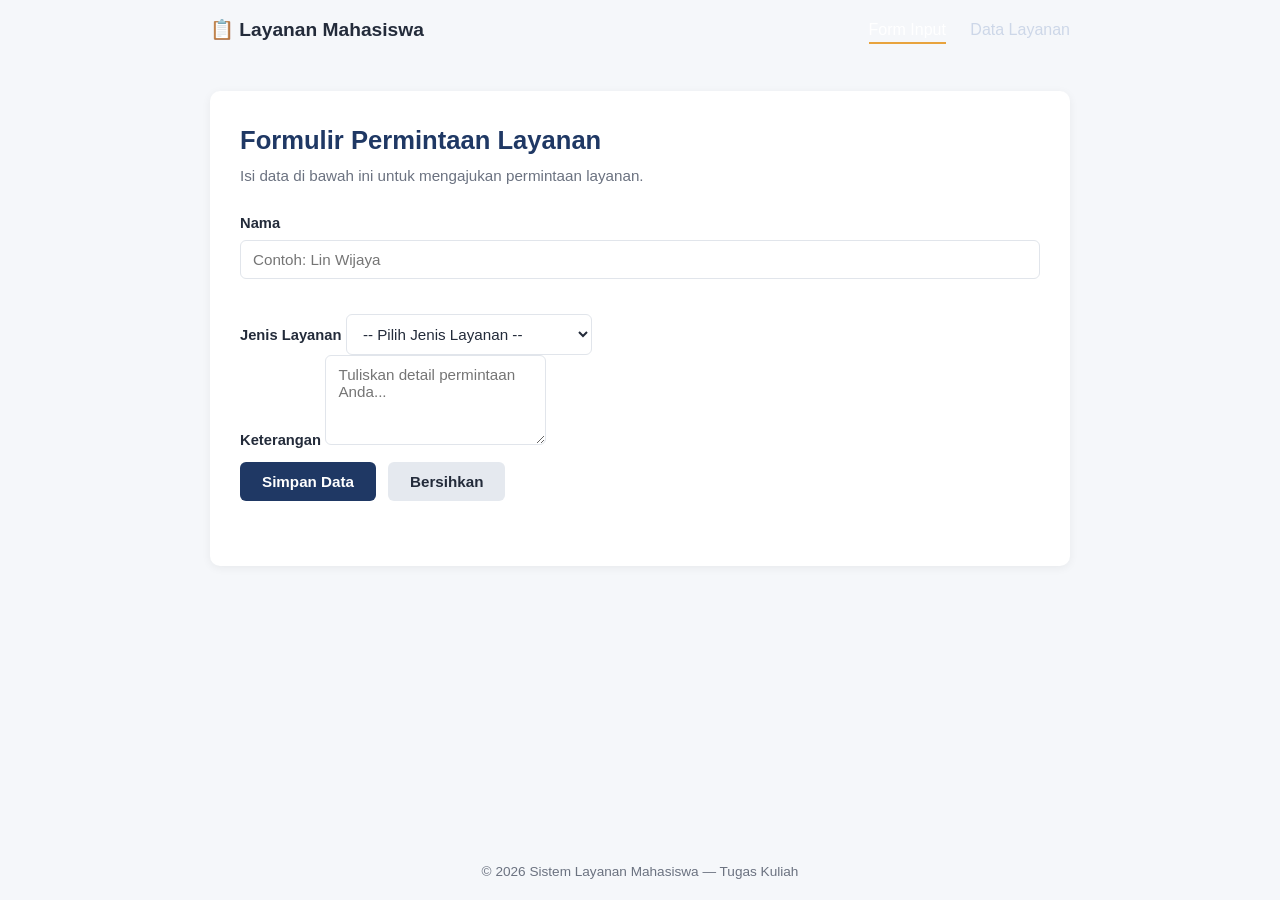
==== index.html @ 494b0545 "First commit" ====
<!DOCTYPE html>
<html lang="en">
<head>
    <meta charset="UTF-8">
    <meta name="viewport" content="width=device-width, initial-scale=1.0">
    <title>Document</title>
    <link rel="stylesheet" href="css/style.css" />
</head>
<body>
    <header>
        <div class = "navbar-inner">
            <span class="brand">📋 Layanan Mahasiswa</span>
            <nav class="nav-links">
                <a href="index.html" class="active">Form Input</a>
                <a href="table.html">Data Layanan</a>
            </nav>
        </div>
    </header>

    <main class="container">
    <section class="card">
      <h1>Formulir Permintaan Layanan</h1>
      <p class="subtitle">Isi data di bawah ini untuk mengajukan permintaan layanan.</p>

      <form id="formLayanan" novalidate>
        <div class="form-group">
          <label for="nama">Nama</label>
          <input type="text" id="nama" name="nama" placeholder="Contoh: Lin Wijaya" required />
          <span class="error-msg" id="err-nama"></span>
        </div>

        <div>
            <label for="jenisLayanan ">Jenis Layanan</label>
            <select id="jenisLayanan" name = "jenisLayanan" required>
                <option value="" disabled selected>-- Pilih Jenis Layanan --</option>
                <option value="Surat Keterangan Aktif Kuliah">Surat Keterangan Aktif Kuliah</option>
                <option value="Legalisir Ijazah/Transkrip">Legalisir Ijazah/Transkrip</option>
                <option value="Pengajuan Cuti Akademik">Pengajuan Cuti Akademik</option>
                <option value="Bebas Perpustakaan">Bebas Perpustakaan</option>
                <option value="Lainnya">Lainnya</option>
            </select>
            <span class="error-msg" id="err-jenisLayanan"></span>
        </div>

        <div class=""form-group>
            <label for = "keterangan">Keterangan</label>
            <textarea id="keterangan" name="keterangan" rows="4" placeholder="Tuliskan detail permintaan Anda..." required></textarea>
            <span class="error-msg" id="err-keterangan"></span>
        </div>

        <div class="form-actions">
          <button type="submit" class="btn-primary">Simpan Data</button>
          <button type="reset" class="btn-secondary">Bersihkan</button>
        </div>
      </form>

      <p id="successMsg" class="success-msg"></p>
    </section>
  </main>

  <footer class="footer">
    <p>&copy; 2026 Sistem Layanan Mahasiswa — Tugas Kuliah</p>
  </footer>

  <script src="js/script.js"></script>
</body>
</html>
---- css/style.css ----
/* Reset & Base */
* {
  box-sizing: border-box;
  margin: 0;
  padding: 0;
}

:root {
  --navy: #1F3864;
  --navy-dark: #16294a;
  --amber: #E8A33D;
  --bg: #F5F7FA;
  --card-bg: #FFFFFF;
  --text: #232B3A;
  --text-muted: #6B7280;
  --border: #E1E5EB;
  --danger: #D64545;
  --success: #2E8B57;
}

body {
  font-family: 'Segoe UI', Tahoma, Geneva, Verdana, sans-serif;
  background: var(--bg);
  color: var(--text);
  line-height: 1.5;
  min-height: 100vh;
  display: flex;
  flex-direction: column;
}

/* ===== Navbar ===== */
.navbar {
  background: var(--navy);
  color: #fff;
  box-shadow: 0 2px 6px rgba(0,0,0,0.15);
}

.navbar-inner {
  max-width: 900px;
  margin: 0 auto;
  padding: 16px 20px;
  display: flex;
  flex-wrap: wrap;
  justify-content: space-between;
  align-items: center;
  gap: 10px;
}

.brand {
  font-size: 1.2rem;
  font-weight: 700;
}

.nav-links a {
  color: #cdd7e8;
  text-decoration: none;
  margin-left: 20px;
  font-weight: 500;
  padding-bottom: 4px;
  border-bottom: 2px solid transparent;
  transition: color 0.2s, border-color 0.2s;
}

.nav-links a:first-child {
  margin-left: 0;
}

.nav-links a:hover,
.nav-links a.active {
  color: #fff;
  border-bottom-color: var(--amber);
}

/* ===== Layout ===== */
.container {
  flex: 1;
  max-width: 900px;
  width: 100%;
  margin: 0 auto;
  padding: 30px 20px;
}

.card {
  background: var(--card-bg);
  border-radius: 10px;
  padding: 30px;
  box-shadow: 0 2px 10px rgba(0,0,0,0.06);
}

h1 {
  color: var(--navy);
  font-size: 1.6rem;
  margin-bottom: 6px;
}

.subtitle {
  color: var(--text-muted);
  margin-bottom: 24px;
  font-size: 0.95rem;
}

/* ===== Form ===== */
.form-group {
  margin-bottom: 18px;
  display: flex;
  flex-direction: column;
}

label {
  font-weight: 600;
  margin-bottom: 6px;
  font-size: 0.92rem;
}

input[type="text"],
select,
textarea {
  padding: 10px 12px;
  border: 1px solid var(--border);
  border-radius: 6px;
  font-size: 0.95rem;
  font-family: inherit;
  background: #fff;
  color: var(--text);
  transition: border-color 0.2s, box-shadow 0.2s;
}

input[type="text"]:focus,
select:focus,
textarea:focus {
  outline: none;
  border-color: var(--navy);
  box-shadow: 0 0 0 3px rgba(31,56,100,0.15);
}

textarea {
  resize: vertical;
}

.error-msg {
  color: var(--danger);
  font-size: 0.82rem;
  margin-top: 4px;
  min-height: 1em;
}

.form-actions {
  display: flex;
  gap: 12px;
  margin-top: 10px;
  flex-wrap: wrap;
}

button {
  cursor: pointer;
  border: none;
  border-radius: 6px;
  padding: 11px 22px;
  font-size: 0.95rem;
  font-weight: 600;
  font-family: inherit;
  transition: background 0.2s, transform 0.1s;
}

button:active {
  transform: scale(0.98);
}

.btn-primary {
  background: var(--navy);
  color: #fff;
}

.btn-primary:hover {
  background: var(--navy-dark);
}

.btn-secondary {
  background: #E5E9EF;
  color: var(--text);
}

.btn-secondary:hover {
  background: #d7dce4;
}

.btn-danger {
  background: var(--danger);
  color: #fff;
}

.btn-danger:hover {
  background: #b93a3a;
}

.success-msg {
  color: var(--success);
  font-weight: 600;
  margin-top: 16px;
  min-height: 1.2em;
}

/* Table Page */
.table-toolbar {
  display: flex;
  justify-content: space-between;
  align-items: center;
  gap: 12px;
  margin-bottom: 18px;
  flex-wrap: wrap;
}

#searchInput {
  flex: 1;
  min-width: 200px;
  padding: 10px 12px;
  border: 1px solid var(--border);
  border-radius: 6px;
  font-size: 0.9rem;
}

.table-wrapper {
  overflow-x: auto;
  border: 1px solid var(--border);
  border-radius: 8px;
}

table {
  width: 100%;
  border-collapse: collapse;
  min-width: 600px;
}

thead {
  background: var(--navy);
  color: #fff;
}

th, td {
  padding: 12px 14px;
  text-align: left;
  font-size: 0.9rem;
}

tbody tr {
  border-top: 1px solid var(--border);
}

tbody tr:nth-child(even) {
  background: #FAFBFC;
}

tbody tr:hover {
  background: #F0F4FA;
}

.btn-hapus {
  background: var(--danger);
  color: #fff;
  padding: 6px 12px;
  font-size: 0.82rem;
  border-radius: 5px;
}

.btn-hapus:hover {
  background: #b93a3a;
}

.empty-msg {
  text-align: center;
  color: var(--text-muted);
  padding: 30px 0;
}

/* Footer */
.footer {
  text-align: center;
  padding: 18px;
  color: var(--text-muted);
  font-size: 0.85rem;
}

/* ===== Responsive ===== */
@media (max-width: 600px) {
  .navbar-inner {
    flex-direction: column;
    align-items: flex-start;
  }

  .nav-links a {
    margin-left: 0;
    margin-right: 16px;
  }

  .card {
    padding: 20px;
  }

  .form-actions {
    flex-direction: column;
  }

  .form-actions button {
    width: 100%;
  }

  .table-toolbar {
    flex-direction: column;
    align-items: stretch;
  }
}
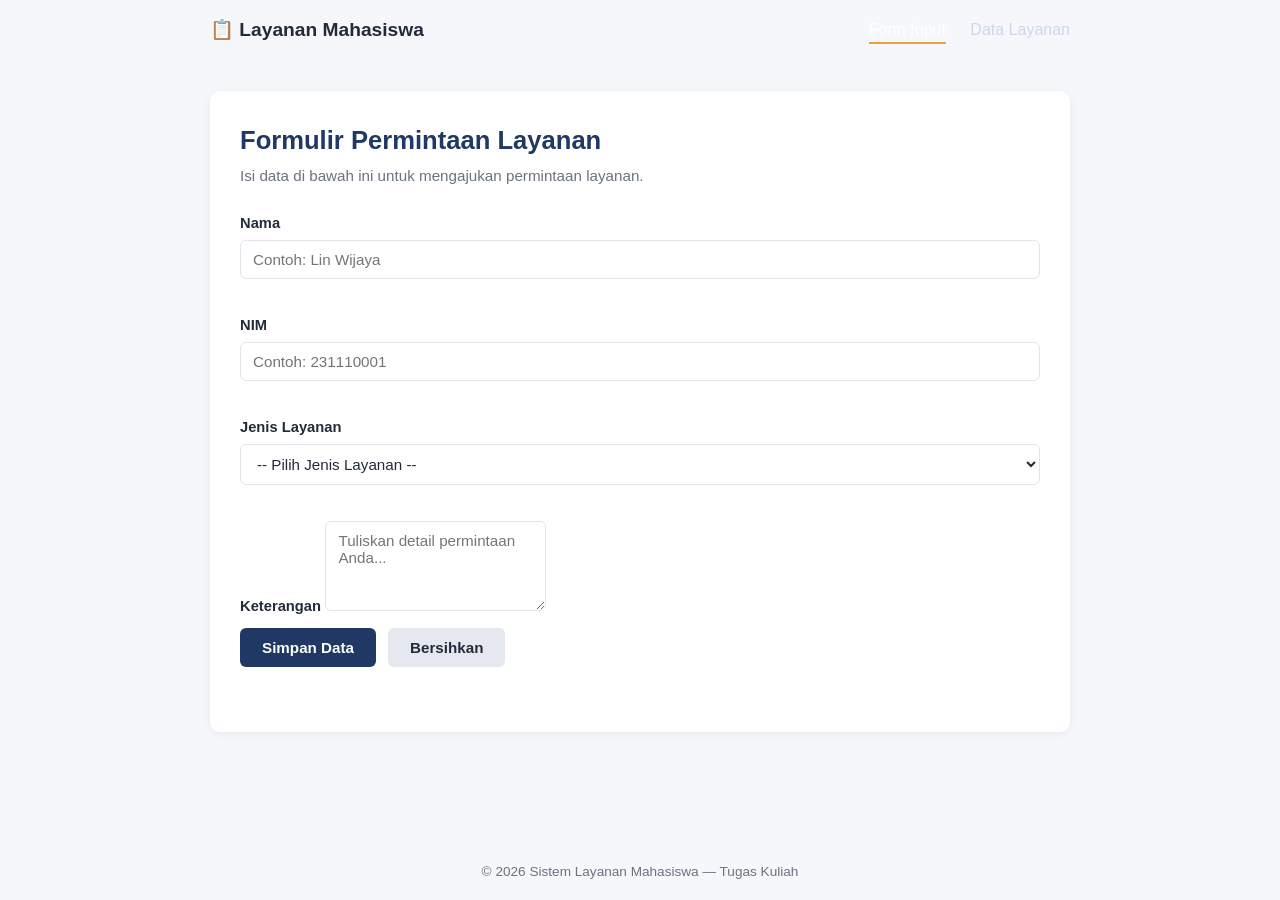
==== commit 9e641283: "Mengupdate index.html dan javascript" ====
--- a/index.html
+++ b/index.html
@@ -29,7 +29,13 @@
           <span class="error-msg" id="err-nama"></span>
         </div>
 
-        <div>
+        <div class="form-group">
+          <label for="nim">NIM</label>
+          <input type="text" id="nim" name="nim" placeholder="Contoh: 231110001" required />
+          <span class="error-msg" id="err-nim"></span>
+        </div>
+
+        <div class = "form-group">
             <label for="jenisLayanan ">Jenis Layanan</label>
             <select id="jenisLayanan" name = "jenisLayanan" required>
                 <option value="" disabled selected>-- Pilih Jenis Layanan --</option>
